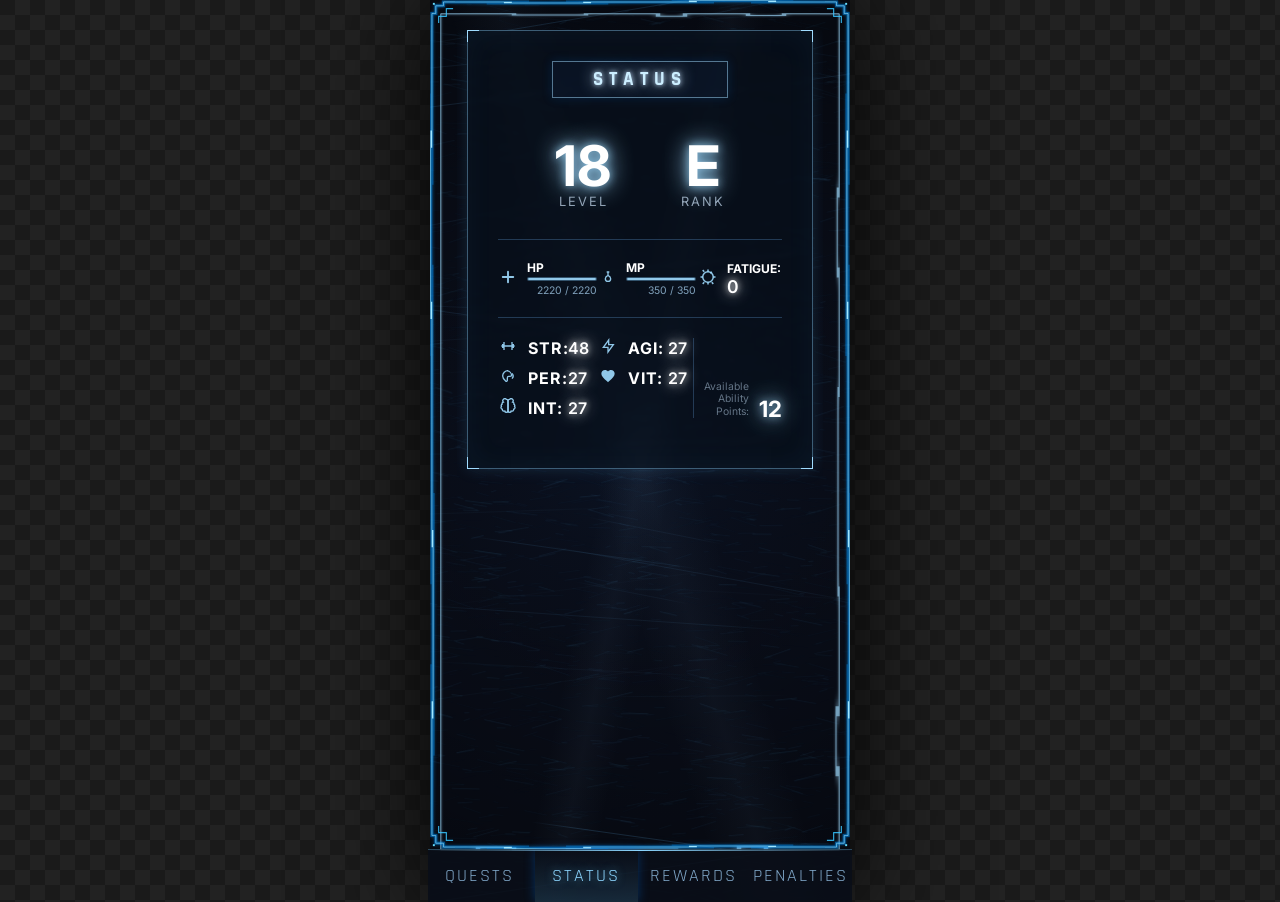
==== app/index.html @ 0a614e7d "Initial commit: Arise project" ====
<!DOCTYPE html>
<html lang="en">
<head>
    <meta charset="UTF-8">
    <meta name="viewport" content="width=device-width, initial-scale=1.0">
    <title>ARISE System</title>
    <!-- Fonts -->
    <link rel="preconnect" href="https://fonts.googleapis.com">
    <link rel="preconnect" href="https://fonts.gstatic.com" crossorigin>
    <link href="https://fonts.googleapis.com/css2?family=Inter:wght@400;500;600&family=Rajdhani:wght@500;600;700&display=swap" rel="stylesheet">
    <!-- CSS -->
    <link rel="stylesheet" href="style.css">
</head>
<body>
    <!-- Mobile Simulator Wrapper -->
    <div id="mobile-wrapper">
        <!-- Animated Particle Background -->
        <canvas id="bg-canvas"></canvas>

    <!-- Main Frame Wrapper for Thick Border -->
    <div class="main-frame-wrapper">
        <!-- Main App Container -->
        <div class="app-container" id="main-dashboard">
        
        <!-- STATUS TAB CONTENT -->
        <div id="tab-status" class="tab-content active">
            
            <div class="anime-panel">
                <div class="status-title-box">
                    <h1 class="system-title">STATUS</h1>
                </div>

                <!-- STATUS HEADER MATCHING SCREENSHOT 1 -->
                <div class="status-top">
                    
                    <div class="level-info-row">
                        <div class="level-number-block">
                            <span class="level-big">18</span>
                            <span class="level-label">LEVEL</span>
                        </div>
                        <div class="level-number-block">
                            <span class="level-big">E</span>
                            <span class="level-label">RANK</span>
                        </div>
                    </div>
                </div>

                <!-- VITALS BOX (HP, MP, Fatigue) -->
                <div class="vitals-box">
                    <div class="vital-item hp-item">
                        <div class="vital-icon">
                            <svg width="18" height="18" viewBox="0 0 24 24" fill="none" stroke="currentColor" stroke-width="2.5" stroke-linecap="round"><path d="M12 5v14m-7-7h14"/></svg>
                        </div>
                        <div class="vital-bar-container">
                            <span class="vital-label">HP</span>
                            <div class="vital-bar"><div class="vital-fill hp-fill" style="width: 100%;"></div></div>
                            <span class="vital-text">2220 / 2220</span>
                        </div>
                    </div>
                    <div class="vital-item mp-item">
                        <div class="vital-icon">
                            <svg width="16" height="16" viewBox="0 0 24 24" fill="none" stroke="currentColor" stroke-width="2"><path d="M10 3h4m-2 0v5m-4 5a4 4 0 108 0c0-2.2-2-4-4-5-2 1-4 2.8-4 5z"/></svg>
                        </div>
                        <div class="vital-bar-container">
                            <span class="vital-label">MP</span>
                            <div class="vital-bar"><div class="vital-fill mp-fill" style="width: 100%;"></div></div>
                            <span class="vital-text">350 / 350</span>
                        </div>
                    </div>
                    <div class="vital-item fatigue-item">
                        <div class="vital-icon">
                            <svg width="18" height="18" viewBox="0 0 24 24" fill="none" stroke="currentColor" stroke-width="2"><circle cx="12" cy="12" r="7"/><path d="M12 2v3m0 14v3m10-10h-3M5 12H2m15.07-7.07l-2.12 2.12M7.05 19.07l-2.12 2.12m14.14 0l-2.12-2.12M7.05 4.93L4.93 2.81"/></svg>
                        </div>
                        <div class="fatigue-text">
                            <span class="vital-label">FATIGUE:</span> <span class="val-bright">0</span>
                        </div>
                    </div>
                </div>

                <!-- STATS GRID -->
                <div class="stats-box">
                    <div class="stats-grid">
                        <!-- Left Column -->
                        <div class="stat-row">
                            <span class="stat-icon"><svg width="16" height="16" viewBox="0 0 24 24" fill="none" stroke="currentColor" stroke-width="2"><path d="M6 18V6m12 12V6M2 12h20M4 15V9m16 6V9"/></svg></span>
                            <span class="stat-name">STR:</span><span class="stat-val">48</span>
                        </div>
                        <div class="stat-row">
                            <span class="stat-icon"><svg width="16" height="16" viewBox="0 0 24 24" fill="none" stroke="currentColor" stroke-width="2"><path d="M13 10V3L5 14h7v7l8-11h-7z"/></svg></span>
                            <span class="stat-name">AGI:</span><span class="stat-val">27</span>
                        </div>
                        <div class="stat-row">
                            <span class="stat-icon"><svg width="16" height="16" viewBox="0 0 24 24" fill="none" stroke="currentColor" stroke-width="2"><path d="M12 4a8 8 0 00-8 8c0 3 2 5.5 4.5 7.5a1.5 1.5 0 002.5-1.5v-3c0-1.5 1-2.5 2-2.5h2a2.5 2.5 0 002.5-2.5V12a8 8 0 00-7.5-8z"/><path d="M18 8a6 6 0 010 8"/></svg></span>
                            <span class="stat-name">PER:</span><span class="stat-val">27</span>
                        </div>
                        <!-- Right Column -->
                        <div class="stat-row">
                            <span class="stat-icon"><svg width="16" height="16" viewBox="0 0 24 24" fill="currentColor"><path d="M12 21.35l-1.45-1.32C5.4 15.36 2 12.28 2 8.5 2 5.42 4.42 3 7.5 3c1.74 0 3.41.81 4.5 2.09C13.09 3.81 14.76 3 16.5 3 19.58 3 22 5.42 22 8.5c0 3.78-3.4 6.86-8.55 11.54L12 21.35z"/></svg></span>
                            <span class="stat-name">VIT:</span><span class="stat-val">27</span>
                        </div>
                        <div class="stat-row">
                            <span class="stat-icon"><svg width="16" height="16" viewBox="0 0 24 24" fill="none" stroke="currentColor" stroke-width="2"><path d="M9.5 2A2.5 2.5 0 0112 4.5v15a2.5 2.5 0 01-4.9 0 2.5 2.5 0 01-3.6-2.6 2.5 2.5 0 01-1.3-4.2 2.5 2.5 0 011-3.5A2.5 2.5 0 015 6 2.5 2.5 0 019.5 2z"/><path d="M14.5 2A2.5 2.5 0 0012 4.5v15a2.5 2.5 0 004.9 0 2.5 2.5 0 003.6-2.6 2.5 2.5 0 001.3-4.2 2.5 2.5 0 00-1-3.5A2.5 2.5 0 0019 6a2.5 2.5 0 00-4.5-4z"/></svg></span>
                            <span class="stat-name">INT:</span><span class="stat-val">27</span>
                        </div>
                    </div>
                    <div class="ap-row">
                        <span class="ap-label">Available<br>Ability<br>Points:</span>
                        <span class="ap-val">12</span>
                    </div>
                </div>
            </div>
        </div>
        <!-- END STATUS TAB -->

        <!-- QUESTS TAB CONTENT -->
        <div id="tab-quests" class="tab-content">
            <section class="anime-panel tasks-panel">
                <h2 class="panel-title">DAILY QUESTS</h2>
                <div class="task-list" id="task-list">
                    <!-- Tasks injected via JS -->
                </div>
            </section>

            <section class="anime-panel deadline-panel" style="margin-top: 20px;">
                <h2 class="panel-title">DAY END DEADLINE</h2>
                <div class="countdown" id="countdown-timer">00:00:00</div>
            </section>
        </div>
        <!-- END QUESTS TAB -->

        <!-- REWARDS TAB CONTENT -->
        <div id="tab-rewards" class="tab-content">
            <section class="anime-panel">
                <h2 class="panel-title">REWARDS</h2>
                <div style="text-align: center; color: rgba(160, 200, 230, 0.5); padding: 20px;">
                    NO REWARDS AVAILABLE YET
                </div>
            </section>
        </div>
        <!-- END REWARDS TAB -->

        <!-- PENALTIES TAB CONTENT -->
        <div id="tab-penalties" class="tab-content">
            <section class="anime-panel">
                <h2 class="panel-title">ACTIVE PENALTIES</h2>
                <div style="text-align: center; color: rgba(160, 200, 230, 0.5); padding: 20px;">
                    NO ACTIVE PENALTIES
                </div>
            </section>
        </div>
        <!-- END PENALTIES TAB -->
        </div>
    </div>

    <!-- Bottom Tabs (Footer, full width inside mobile wrapper) -->
    <nav class="bottom-nav">
        <button class="nav-btn" data-tab="tab-quests">QUESTS</button>
        <button class="nav-btn active" data-tab="tab-status">STATUS</button>
        <button class="nav-btn" data-tab="tab-rewards">REWARDS</button>
        <button class="nav-btn" data-tab="tab-penalties">PENALTIES</button>
    </nav>

    <!-- Penalty Full-Screen Overlay -->
    <div class="penalty-overlay" id="penalty-overlay">
        <div class="penalty-content">
            <h1 class="penalty-header">PENALTY EVENT</h1>
            <h2 class="penalty-sub">SYSTEM ENFORCEMENT</h2>
            <div class="penalty-task-box">
                <p id="penalty-task-desc">100 PUSH-UPS + 20 SQUATS</p>
            </div>
            <p class="penalty-timer">ESCALATION IN: <span id="penalty-countdown">15:00</span></p>
            <button class="btn-accept" id="btn-accept-penalty">ACCEPT PENALTY</button>
            
            <!-- Completion phase (hidden initially) -->
            <div class="penalty-completion" id="penalty-completion-section" style="display: none;">
                <button class="btn-complete" id="btn-complete-penalty">CONFIRM COMPLETION</button>
            </div>
        </div>
    </div>

    <!-- Reset Overlay -->
    <div class="reset-overlay" id="reset-overlay">
        <h1 class="reset-text">PENALTY COMPLETE.<br>SYSTEM RESET.</h1>
    </div>
    </div> <!-- End Mobile Wrapper -->

    <script src="app.js"></script>
</body>
</html>
---- app/style.css ----
:root {
    --bg-color: #010409;
    --panel-bg: rgba(6, 12, 22, 0.85);
    --primary: #8cd6ff;
    --primary-glow: rgba(100, 200, 255, 0.6);
    --primary-dim: rgba(100, 200, 255, 0.15);
    --border-color: rgba(120, 210, 255, 0.3);
    --danger: #ff3333;
    --danger-glow: rgba(255, 50, 50, 0.6);
    --text-main: #e0f2fe;
    --text-muted: #7fa6c7;
    --success: #10b981;
    
    --font-heading: 'Rajdhani', sans-serif;
    --font-body: 'Inter', sans-serif;
}

* {
    box-sizing: border-box;
    margin: 0;
    padding: 0;
}

body {
    /* High-contrast simulator background to clearly differentiate the mobile bounds */
    background-color: #1a1a1a;
    background-image: 
        repeating-linear-gradient(45deg, #222 25%, transparent 25%, transparent 75%, #222 75%, #222), 
        repeating-linear-gradient(45deg, #222 25%, #1a1a1a 25%, #1a1a1a 75%, #222 75%, #222);
    background-position: 0 0, 15px 15px;
    background-size: 30px 30px;
    
    color: var(--text-main);
    font-family: var(--font-body);
    overflow: hidden;
    min-height: 100vh;
    display: flex;
    justify-content: center;
    align-items: center;
}

/* Mobile Simulator Wrapper */
#mobile-wrapper {
    position: relative;
    width: 100%;
    max-width: 420px; /* Mobile width */
    height: 100vh; /* Fill vertical monitor */
    background: transparent;
    box-shadow: 0 0 100px rgba(0, 0, 0, 0.9);
    display: flex;
    flex-direction: column;
}

/* MAIN FRAME WRAPPER (Holds the thick outer border, stops above footer) */
.main-frame-wrapper {
    flex: 1; /* Takes all height above the footer */
    position: relative;
    display: flex;
    flex-direction: column;
    margin: 15px 12px 0 12px; /* Margin to position it within the mobile screen */
}

/* MASSIVE OUTER GLOWING FRAME AT THE MOST EDGE */
.main-frame-wrapper::before {
    content: "";
    position: absolute;
    z-index: 10;
    pointer-events: none;
    /* Covers exactly the wrapper */
    top: -15px; bottom: 0px; left: -12px; right: -12px;
    border-style: solid;
    border-width: 25px;
    border-image-source: url("data:image/svg+xml;charset=UTF-8,%3Csvg xmlns='http://www.w3.org/2000/svg' width='400' height='400'%3E%3Cdefs%3E%3Cfilter id='g-thick' x='-20%25' y='-20%25' width='140%25' height='140%25'%3E%3CfeGaussianBlur stdDeviation='8' result='b'/%3E%3CfeMerge%3E%3CfeMergeNode in='b'/%3E%3CfeMergeNode in='SourceGraphic'/%3E%3C/feMerge%3E%3C/filter%3E%3C/defs%3E%3Cpath d='M 10 120 L 10 70 L 30 70 L 30 30 L 70 30 L 70 10 L 150 10 L 150 16 L 180 16 L 180 10 L 220 10 L 220 4 L 250 4 L 250 10 L 330 10 L 330 30 L 370 30 L 370 70 L 390 70 L 390 150 L 384 150 L 384 180 L 390 180 L 390 220 L 396 220 L 396 250 L 390 250 L 390 330 L 370 330 L 370 370 L 330 370 L 330 390 L 250 390 L 250 384 L 220 384 L 220 390 L 180 390 L 180 396 L 150 396 L 150 390 L 70 390 L 70 370 L 30 370 L 30 330 L 10 330 L 10 250 L 16 250 L 16 220 L 10 220 L 10 180 L 4 180 L 4 150 L 10 150 Z' fill='none' stroke='rgba(0, 150, 255, 0.4)' stroke-width='16' filter='url(%23g-thick)'/%3E%3Cpath d='M 10 120 L 10 70 L 30 70 L 30 30 L 70 30 L 70 10 L 150 10 L 150 16 L 180 16 L 180 10 L 220 10 L 220 4 L 250 4 L 250 10 L 330 10 L 330 30 L 370 30 L 370 70 L 390 70 L 390 150 L 384 150 L 384 180 L 390 180 L 390 220 L 396 220 L 396 250 L 390 250 L 390 330 L 370 330 L 370 370 L 330 370 L 330 390 L 250 390 L 250 384 L 220 384 L 220 390 L 180 390 L 180 396 L 150 396 L 150 390 L 70 390 L 70 370 L 30 370 L 30 330 L 10 330 L 10 250 L 16 250 L 16 220 L 10 220 L 10 180 L 4 180 L 4 150 L 10 150 Z' fill='none' stroke='rgba(160, 230, 255, 1)' stroke-width='3'/%3E%3Cpath d='M 45 120 L 45 85 L 85 85 L 85 45 L 120 45' fill='none' stroke='rgba(0, 180, 255, 0.8)' stroke-width='6'/%3E%3Cpath d='M 45 120 L 45 85 L 85 85 L 85 45 L 120 45' fill='none' stroke='rgba(200, 240, 255, 1)' stroke-width='1.5'/%3E%3Cpath d='M 355 120 L 355 85 L 315 85 L 315 45 L 280 45' fill='none' stroke='rgba(0, 180, 255, 0.8)' stroke-width='6'/%3E%3Cpath d='M 355 120 L 355 85 L 315 85 L 315 45 L 280 45' fill='none' stroke='rgba(200, 240, 255, 1)' stroke-width='1.5'/%3E%3Cpath d='M 355 280 L 355 315 L 315 315 L 315 355 L 280 355' fill='none' stroke='rgba(0, 180, 255, 0.8)' stroke-width='6'/%3E%3Cpath d='M 355 280 L 355 315 L 315 315 L 315 355 L 280 355' fill='none' stroke='rgba(200, 240, 255, 1)' stroke-width='1.5'/%3E%3Cpath d='M 45 280 L 45 315 L 85 315 L 85 355 L 120 355' fill='none' stroke='rgba(0, 180, 255, 0.8)' stroke-width='6'/%3E%3Cpath d='M 45 280 L 45 315 L 85 315 L 85 355 L 120 355' fill='none' stroke='rgba(200, 240, 255, 1)' stroke-width='1.5'/%3E%3Crect x='15' y='15' width='10' height='10' fill='rgba(100, 220, 255, 1)'/%3E%3Crect x='375' y='15' width='10' height='10' fill='rgba(100, 220, 255, 1)'/%3E%3Crect x='375' y='375' width='10' height='10' fill='rgba(100, 220, 255, 1)'/%3E%3Crect x='15' y='375' width='10' height='10' fill='rgba(100, 220, 255, 1)'/%3E%3C/svg%3E");
    border-image-slice: 130;
    border-image-width: 25px;
    border-image-repeat: stretch;
}

/* Background Canvas — procedural scratched-metal texture */
#bg-canvas {
    position: absolute; /* Bound to the mobile wrapper */
    top: 0;
    left: 0;
    width: 100%;
    height: 100%;
    z-index: -1;
    pointer-events: none;
}

/* =========================================
   SYSTEM UI STYLES
   ========================================= */

/* App Container - THIN INNER FRAME */
.app-container {
    flex: 1; /* Takes remaining height above footer */
    width: 100%; /* Take full width of the main-frame-wrapper */
    margin: 0; /* Remove margin, handled by wrapper now */
    padding: 0 10px; /* Internal padding */
    display: flex;
    flex-direction: column;
    gap: 10px;
    z-index: 1;
    position: relative;
    background: transparent;
    overflow-y: auto;
    overflow-x: hidden;

    /* SS2 Custom Sci-Fi Border with full-length edge irregularities */
    border-style: solid;
    border-width: 15px;
    border-image-source: url("data:image/svg+xml;charset=UTF-8,%3Csvg xmlns='http://www.w3.org/2000/svg' width='300' height='300'%3E%3Cdefs%3E%3Cfilter id='g' x='-20%25' y='-20%25' width='140%25' height='140%25'%3E%3CfeGaussianBlur stdDeviation='2' result='b'/%3E%3CfeMerge%3E%3CfeMergeNode in='b'/%3E%3CfeMergeNode in='SourceGraphic'/%3E%3C/feMerge%3E%3C/filter%3E%3C/defs%3E%3Cpath d='M 2 50 L 2 2 L 50 2 L 80 2 L 80 5 L 120 5 L 120 2 L 160 2 L 160 8 L 175 8 L 175 2 L 210 2 L 210 6 L 230 6 L 230 2 L 250 2 L 298 2 L 298 50 L 298 90 L 293 90 L 293 110 L 298 110 L 298 140 L 295 140 L 295 190 L 298 190 L 298 220 L 290 220 L 290 235 L 298 235 L 298 250 L 298 298 L 250 298 L 220 298 L 220 290 L 205 290 L 205 298 L 170 298 L 170 295 L 110 295 L 110 298 L 80 298 L 80 292 L 60 292 L 60 298 L 50 298 L 2 298 L 2 50 Z' fill='none' stroke='rgba(160, 220, 255, 0.6)' stroke-width='2.5' filter='url(%23g)'/%3E%3C/svg%3E");
    border-image-slice: 50;
    border-image-width: 20px;
    border-image-repeat: stretch;
    border-image-outset: 2px;
}

@media (max-width: 768px) {
    .main-frame-wrapper::before {
        top: -30px; bottom: -30px; left: -30px; right: -30px;
        border-width: 25px;
        border-image-width: 35px;
    }
}


/* -------------------------------------
   NEW STATUS LAYOUT
-------------------------------------- */

/* Outer Box for the Status tab */
.status-inner-box {
    border: 1px solid rgba(100, 160, 220, 0.3);
    padding: 15px 10px 25px 10px; /* Reduced horizontal padding to prevent text overflow */
    background: rgba(10, 15, 25, 0.4);
    display: flex;
    flex-direction: column;
}

/* Common Inner Box styling for the 3 main sections */
.status-top, .vitals-box, .stats-box {
    padding: 20px 0;
    position: relative;
}

.status-top {
    border-bottom: 1px solid rgba(100, 160, 220, 0.3);
    padding-bottom: 30px;
}

.vitals-box {
    border-bottom: 1px solid rgba(100, 160, 220, 0.3);
}

/* STATUS Title Box */
.status-title-box {
    border: 1px solid rgba(160, 220, 255, 0.5);
    margin: 0 auto 20px auto;
    padding: 5px 40px;
    width: max-content;
    background: rgba(20, 40, 80, 0.2);
    box-shadow: 0 0 10px rgba(0, 100, 200, 0.2);
}
.system-title {
    font-size: 1.2rem;
    letter-spacing: 6px;
    color: #cceeff;
    text-shadow: 0 0 15px rgba(200, 230, 255, 0.9), 0 0 5px rgba(200, 230, 255, 1);
}

/* Level & Job Row */
.level-info-row {
    display: flex;
    justify-content: center;
    align-items: center;
    gap: 70px;
}

.level-number-block {
    display: flex;
    flex-direction: column;
    align-items: center;
}
.level-big {
    font-size: 3.5rem;
    font-weight: 700;
    line-height: 1;
    color: #ffffff;
    text-shadow: 0 0 25px rgba(160, 220, 255, 1), 0 0 10px rgba(160, 220, 255, 0.8);
}
.level-label {
    font-size: 0.8rem;
    letter-spacing: 2px;
    color: rgba(180, 200, 220, 0.8);
}

.label-dim {
    color: rgba(140, 160, 180, 0.7);
    font-size: 0.9rem;
    letter-spacing: 2px;
}
.val-bright {
    color: #ffffff;
    text-shadow: 0 0 15px rgba(255, 255, 255, 0.9), 0 0 6px rgba(255, 255, 255, 0.8);
    font-weight: 600;
}

/* VITALS BOX */
.vitals-box {
    display: flex;
    justify-content: space-around;
    align-items: center;
}
.vital-item {
    display: flex;
    align-items: center;
    gap: 10px;
}
.vital-icon {
    font-size: 1.2rem;
    color: rgba(160, 220, 255, 0.9);
}
.vital-bar-container {
    display: flex;
    flex-direction: column;
    align-items: flex-end;
}
.vital-label {
    font-size: 0.75rem;
    font-weight: bold;
    color: #fff;
    align-self: flex-start;
    margin-bottom: 2px;
}
.vital-bar {
    width: 70px;
    height: 4px;
    background: rgba(30, 50, 70, 0.5);
    border: 1px solid rgba(100, 160, 200, 0.4);
    margin-bottom: 3px;
    border-radius: 2px;
    overflow: hidden;
}
.vital-fill {
    height: 100%;
}
.hp-fill {
    background: rgba(160, 220, 255, 0.9);
    box-shadow: 0 0 5px rgba(160, 220, 255, 0.8);
}
.mp-fill {
    background: rgba(160, 220, 255, 0.9);
    box-shadow: 0 0 5px rgba(160, 220, 255, 0.8);
}
.vital-text {
    font-size: 0.65rem;
    color: rgba(160, 200, 230, 0.8);
}
.fatigue-text {
    display: flex;
    flex-direction: column;
}
.fatigue-text .vital-label { align-self: flex-start; margin: 0; }
.fatigue-text .val-bright { font-size: 1.1rem; }

/* STATS GRID */
.stats-box {
    display: flex;
    justify-content: space-between;
}
.stats-grid {
    display: grid;
    grid-template-columns: 1fr 1fr;
    gap: 10px 5px; /* Tightly packed horizontal gap to prevent overflow */
    flex-grow: 1;
}
.stat-row {
    display: flex;
    align-items: center;
}
.stat-icon {
    width: 20px;
    color: rgba(160, 220, 255, 0.9);
    margin-right: 10px;
    text-align: center;
}
.stat-name {
    font-weight: bold;
    color: #fff;
    width: 35px; /* Reduced width */
    margin-right: 5px; /* Reduced margin */
    letter-spacing: 1px;
}
.stat-val {
    font-size: 1rem; /* Reduced to fit in narrow screen */
    font-weight: 600;
    color: #fff;
    text-shadow: 0 0 15px rgba(255,255,255,0.9), 0 0 6px rgba(255,255,255,0.6);
}

.ap-row {
    display: flex;
    align-items: flex-end;
    gap: 10px;
    text-align: right;
    border-left: 1px solid rgba(100, 160, 220, 0.3);
    padding-left: 10px; /* Reduced padding */
}
.ap-label {
    font-size: 0.65rem;
    color: rgba(140, 160, 180, 0.7);
    line-height: 1.2;
}
.ap-val {
    font-size: 1.4rem; /* Reduced from 1.8rem */
    font-weight: 700;
    color: #fff;
    text-shadow: 0 0 25px rgba(160, 220, 255, 1), 0 0 10px rgba(160, 220, 255, 0.8);
    line-height: 0.8;
}

/* =========================================
   TABS & NAVIGATION
   ========================================= */
.tab-content {
    display: none;
    animation: fadeIn 0.3s ease-out;
}
.tab-content.active {
    display: block;
}

.bottom-nav {
    display: flex;
    gap: 5px;
    width: calc(100% - 30px); /* Fill the screen width minus the thick 15px borders */
    margin: 15px auto 20px auto; /* Increased top margin to precisely sit below outer frame */
    border-top: none; /* Removed top border since it is a standalone element now */
    z-index: 20; /* Ensure clicks work above canvas */
}

.nav-btn {
    flex: 1;
    background: rgba(10, 15, 25, 0.4);
    border: 1px solid rgba(100, 160, 220, 0.3);
    color: rgba(160, 200, 230, 0.5);
    padding: 10px 0;
    font-family: var(--font-heading);
    font-size: 0.9rem;
    letter-spacing: 1px;
    cursor: pointer;
    transition: all 0.2s;
    text-transform: uppercase;
}

.nav-btn:hover {
    background: rgba(20, 40, 80, 0.6);
    color: #fff;
}

.nav-btn.active {
    background: rgba(20, 40, 80, 0.8);
    border-color: rgba(160, 220, 255, 0.8);
    color: #fff;
    text-shadow: 0 0 8px rgba(160, 220, 255, 0.8);
    box-shadow: 0 0 10px rgba(0, 100, 200, 0.4);
}

@keyframes fadeIn {
    from { opacity: 0; transform: translateY(5px); }
    to { opacity: 1; transform: translateY(0); }
}

/* Inner elements must sit above the background texture */
.app-container > * {
    position: relative;
    z-index: 1;
}

/* Typography */
h1, h2, h3, .level-badge {
    font-family: var(--font-heading);
    letter-spacing: 2px;
    text-transform: uppercase;
}

/* Header */
.system-header {
    display: flex;
    justify-content: space-between;
    align-items: center;
    border-bottom: 1px solid var(--border-color);
    padding-bottom: 10px;
    position: relative;
}

.system-header::after {
    content: '';
    position: absolute;
    bottom: -1px;
    left: 0;
    width: 100%;
    height: 1px;
    background: linear-gradient(90deg, transparent, var(--primary), transparent);
}

.level-badge {
    font-size: 1.2rem;
    color: var(--primary);
    border: 1px solid var(--border-color);
    padding: 4px 10px;
    border-radius: 2px;
    background: var(--primary-dim);
    box-shadow: 0 0 10px var(--primary-dim);
}

.pulse-indicator {
    width: 12px;
    height: 12px;
    background-color: var(--primary);
    border-radius: 50%;
    box-shadow: 0 0 10px var(--primary);
    animation: pulse 2s infinite;
}

/* Anime Panel - Matches SS1 Notification Box exactly */
.anime-panel {
    background: rgba(8, 16, 28, 0.7);
    backdrop-filter: blur(2px);
    border: 1px solid rgba(140, 210, 255, 0.4);
    box-shadow: 
        0 0 15px rgba(100, 190, 255, 0.15),
        inset 0 0 30px rgba(100, 190, 255, 0.05);
    padding: 30px; /* Increased padding */
    position: relative;
    display: flex;
    flex-direction: column;
}

/* SS1 Anime Panel Corner Accents (tiny L-brackets) */
.anime-panel::before {
    content: "";
    position: absolute;
    top: -1px; left: -1px; right: -1px; bottom: -1px;
    pointer-events: none;
    z-index: 2;
    background:
        linear-gradient(to right,  rgba(160, 220, 255, 1) 12px, transparent 12px) 0 0     / 12px 1px no-repeat,
        linear-gradient(to bottom, rgba(160, 220, 255, 1) 12px, transparent 12px) 0 0     / 1px 12px no-repeat,
        linear-gradient(to left,   rgba(160, 220, 255, 1) 12px, transparent 12px) 100% 0  / 12px 1px no-repeat,
        linear-gradient(to bottom, rgba(160, 220, 255, 1) 12px, transparent 12px) 100% 0  / 1px 12px no-repeat,
        linear-gradient(to right,  rgba(160, 220, 255, 1) 12px, transparent 12px) 0 100%  / 12px 1px no-repeat,
        linear-gradient(to top,    rgba(160, 220, 255, 1) 12px, transparent 12px) 0 100%  / 1px 12px no-repeat,
        linear-gradient(to left,   rgba(160, 220, 255, 1) 12px, transparent 12px) 100% 100% / 12px 1px no-repeat,
        linear-gradient(to top,    rgba(160, 220, 255, 1) 12px, transparent 12px) 100% 100% / 1px 12px no-repeat;
}

.panel-title {
    font-size: 1.3rem;
    margin-bottom: 20px;
    color: var(--primary);
    text-shadow: 0 0 8px var(--primary-glow);
    display: flex;
    align-items: center;
    justify-content: center;
    border: 1px solid var(--border-color);
    padding: 8px;
    background: var(--primary-dim);
    letter-spacing: 3px;
}

.panel-title::before {
    content: "!";
    display: inline-flex;
    justify-content: center;
    align-items: center;
    width: 22px;
    height: 22px;
    border: 1px solid var(--primary);
    border-radius: 50%;
    margin-right: 12px;
    font-size: 1rem;
    color: var(--primary);
}

/* Horizontal Line Separator */
.divider {
    height: 1px;
    background: linear-gradient(90deg, transparent, var(--border-color), transparent);
    margin: 15px 0;
}

/* Radar Chart Container */
.radar-container {
    display: flex;
    justify-content: center;
    align-items: center;
    margin: 10px 0;
}

.weakest-stat-warning {
    text-align: center;
    margin-top: 15px;
    font-family: var(--font-body);
    color: var(--danger);
    font-size: 0.9rem;
    text-shadow: 0 0 5px var(--danger-glow);
    letter-spacing: 1px;
}

/* Tasks */
.task-list {
    display: flex;
    flex-direction: column;
    gap: 15px;
}

.task-item {
    display: flex;
    align-items: center;
    justify-content: space-between;
    padding: 10px;
    border-bottom: 1px solid var(--border-color);
    transition: all 0.3s ease;
    cursor: pointer;
    background: linear-gradient(90deg, transparent, rgba(100, 200, 255, 0.05), transparent);
}

.task-item:hover {
    background: linear-gradient(90deg, transparent, rgba(100, 200, 255, 0.15), transparent);
    box-shadow: 0 0 15px var(--primary-dim);
}

.task-item.completed {
    opacity: 0.6;
}

.task-item.completed .task-title {
    color: var(--text-muted);
}

.task-details {
    display: flex;
    flex-direction: column;
    gap: 4px;
}

.task-title {
    font-family: var(--font-body);
    font-size: 1.1rem;
    letter-spacing: 1px;
    color: var(--text-main);
}

.task-meta {
    font-size: 0.75rem;
    color: var(--text-muted);
    letter-spacing: 0.5px;
}

.task-status {
    font-family: var(--font-heading);
    color: var(--primary);
    font-size: 1.1rem;
    text-shadow: 0 0 5px var(--primary-glow);
    min-width: 80px;
    text-align: right;
}

.task-item.completed .task-status {
    color: var(--success);
    text-shadow: 0 0 5px rgba(16, 185, 129, 0.5);
}

/* Countdown */
.countdown {
    font-family: var(--font-heading);
    font-size: 3.5rem;
    text-align: center;
    color: #fff;
    text-shadow: 0 0 15px var(--primary-glow);
    letter-spacing: 6px;
    margin: 20px 0;
}

/* Bottom Nav */
.bottom-nav {
    position: relative;
    width: calc(100% + 4px); /* stretch perfectly across the 2px padding */
    margin-left: -2px;
    margin-right: -2px;
    margin-bottom: -2px; /* flush against the bottom border */
    margin-top: auto; /* acts exactly as the footer of the screen */
    display: flex;
    background: rgba(10, 15, 25, 0.9);
    border-top: 1px solid var(--border-color);
    z-index: 100;
}

.bottom-nav::before {
    content: '';
    position: absolute;
    top: 0; left: 0; width: 100%; height: 1px;
    background: linear-gradient(90deg, transparent, var(--primary), transparent);
}

.nav-btn {
    flex: 1;
    background: none;
    border: none;
    color: var(--text-muted);
    padding: 15px 0;
    font-family: var(--font-heading);
    font-size: 1.1rem;
    letter-spacing: 2px;
    cursor: pointer;
    transition: all 0.3s;
}

.nav-btn:hover, .nav-btn.active {
    color: var(--primary);
    text-shadow: 0 0 8px var(--primary-glow);
    background: linear-gradient(to top, var(--primary-dim), transparent);
}

/* Penalty Overlay */
.penalty-overlay {
    position: absolute;
    top: 0; left: 0; width: 100%; height: 100%;
    background: rgba(15, 0, 0, 0.95);
    z-index: 1000;
    display: flex;
    justify-content: center;
    align-items: center;
    flex-direction: column;
    visibility: hidden;
    opacity: 0;
    transition: opacity 0.3s ease;
    box-shadow: inset 0 0 100px var(--danger);
}

.penalty-overlay.active {
    visibility: visible;
    opacity: 1;
}

.penalty-content {
    text-align: center;
    padding: 30px;
    border: 1px solid rgba(255, 50, 50, 0.5);
    background: rgba(20, 0, 0, 0.8);
    box-shadow: inset 0 0 40px rgba(255, 0, 0, 0.2), 0 0 30px var(--danger-glow);
    max-width: 90%;
    width: 450px;
    position: relative;
}

/* Red Panel Corners */
.penalty-content::after {
    content: "";
    position: absolute;
    top: -1px; left: -1px; right: -1px; bottom: -1px;
    pointer-events: none;
    background:
        linear-gradient(to right, var(--danger) 2px, transparent 2px) 0 0,
        linear-gradient(to bottom, var(--danger) 2px, transparent 2px) 0 0,
        linear-gradient(to left, var(--danger) 2px, transparent 2px) 100% 0,
        linear-gradient(to bottom, var(--danger) 2px, transparent 2px) 100% 0,
        linear-gradient(to right, var(--danger) 2px, transparent 2px) 0 100%,
        linear-gradient(to top, var(--danger) 2px, transparent 2px) 0 100%,
        linear-gradient(to left, var(--danger) 2px, transparent 2px) 100% 100%,
        linear-gradient(to top, var(--danger) 2px, transparent 2px) 100% 100%;
    background-repeat: no-repeat;
    background-size: 8px 8px;
}

.penalty-header {
    color: var(--danger);
    font-size: 2.2rem;
    text-shadow: 0 0 15px var(--danger);
    margin-bottom: 5px;
    letter-spacing: 4px;
}

.penalty-sub {
    color: #ffcccc;
    font-size: 1rem;
    margin-bottom: 30px;
    letter-spacing: 2px;
}

.penalty-task-box {
    border: 1px solid rgba(255, 50, 50, 0.3);
    padding: 20px;
    margin-bottom: 20px;
    font-family: var(--font-body);
    font-size: 1.2rem;
    color: #fff;
    background: rgba(255, 0, 0, 0.1);
    letter-spacing: 1px;
}

.penalty-timer {
    color: var(--danger);
    font-family: var(--font-heading);
    font-size: 1.2rem;
    margin-bottom: 25px;
    letter-spacing: 2px;
}

.btn-accept, .btn-complete {
    background: transparent;
    color: var(--danger);
    border: 1px solid var(--danger);
    padding: 12px 30px;
    font-family: var(--font-heading);
    font-size: 1.2rem;
    letter-spacing: 2px;
    cursor: pointer;
    box-shadow: inset 0 0 10px rgba(255, 0, 0, 0.2);
    transition: all 0.2s;
    width: 100%;
}

.btn-accept:hover, .btn-complete:hover {
    background: var(--danger);
    color: #000;
    box-shadow: 0 0 20px var(--danger);
}

.btn-complete {
    border-color: var(--primary);
    color: var(--primary);
    box-shadow: inset 0 0 10px rgba(0, 200, 255, 0.2);
}

.btn-complete:hover {
    background: var(--primary);
    color: #000;
    box-shadow: 0 0 20px var(--primary);
}

/* Reset Overlay */
.reset-overlay {
    position: absolute;
    top: 0; left: 0; width: 100%; height: 100%;
    background: #000;
    z-index: 2000;
    display: flex;
    justify-content: center;
    align-items: center;
    visibility: hidden;
    opacity: 0;
    transition: opacity 0.5s ease;
}

.reset-overlay.active {
    visibility: visible;
    opacity: 1;
}

.reset-text {
    color: var(--primary);
    font-size: 2.5rem;
    text-align: center;
    font-family: var(--font-heading);
    letter-spacing: 4px;
    text-shadow: 0 0 20px var(--primary);
}

/* Animations */
@keyframes pulse {
    0% { box-shadow: 0 0 5px var(--primary); opacity: 1; }
    50% { box-shadow: 0 0 15px var(--primary); opacity: 0.6; }
    100% { box-shadow: 0 0 5px var(--primary); opacity: 1; }
}

@media (max-width: 400px) {
    .radar-container canvas {
        width: 100%;
        height: auto;
    }
}
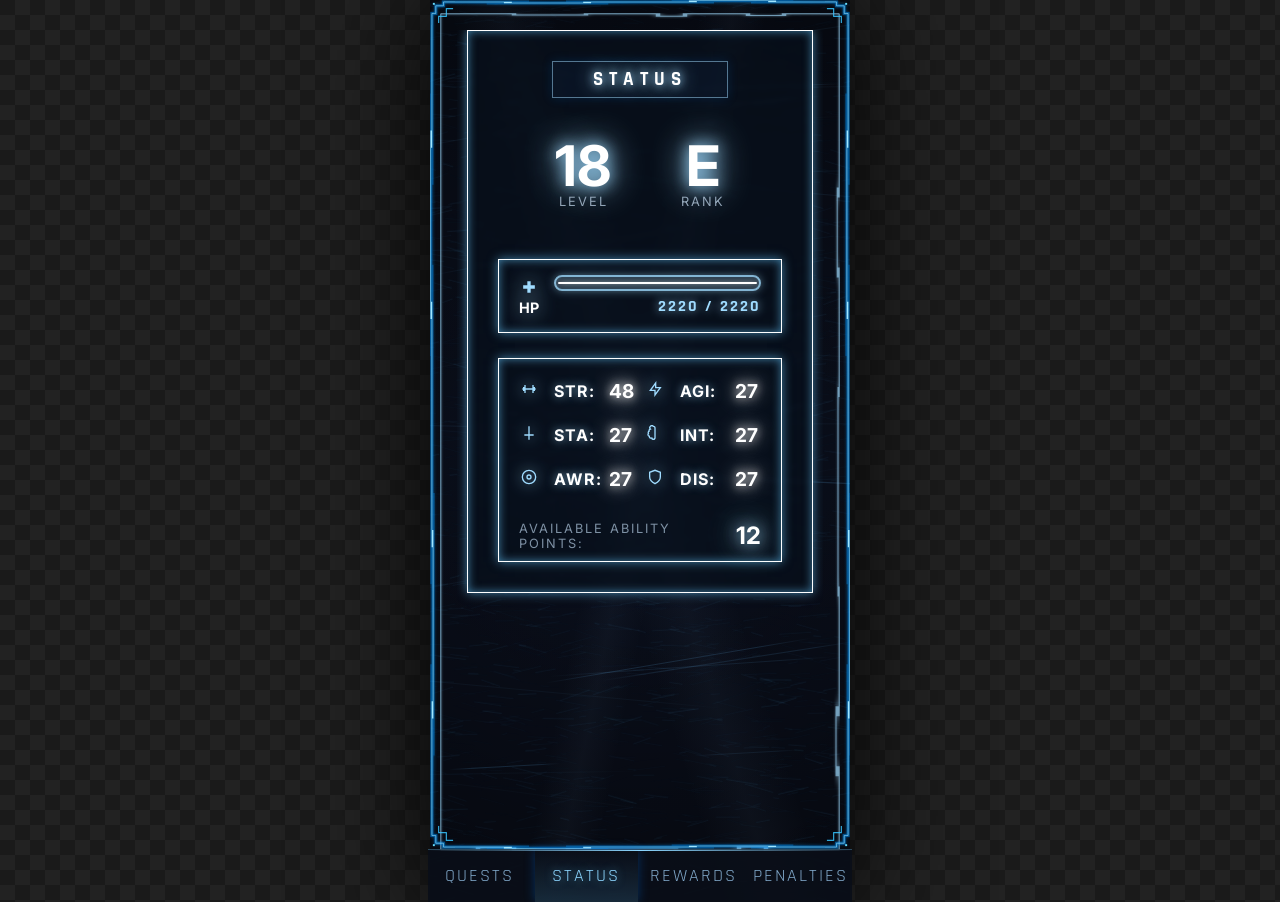
==== commit a79ae9a9: "UI Overhaul: Implement PRD stat structure, separated glowing boxes, and unified layout styling" ====
--- a/app/index.html
+++ b/app/index.html
@@ -48,39 +48,23 @@
                 <!-- VITALS BOX (HP, MP, Fatigue) -->
                 <div class="vitals-box">
                     <div class="vital-item hp-item">
-                        <div class="vital-icon">
-                            <svg width="18" height="18" viewBox="0 0 24 24" fill="none" stroke="currentColor" stroke-width="2.5" stroke-linecap="round"><path d="M12 5v14m-7-7h14"/></svg>
-                        </div>
-                        <div class="vital-bar-container">
+                        <div class="hp-icon-col">
+                            <svg width="20" height="20" viewBox="0 0 24 24" fill="currentColor"><path d="M19 10h-5V5h-4v5H5v4h5v5h4v-5h5v-4z"/></svg>
                             <span class="vital-label">HP</span>
-                            <div class="vital-bar"><div class="vital-fill hp-fill" style="width: 100%;"></div></div>
+                        </div>
+                        <div class="vital-bar-container hp-full">
+                            <div class="hp-capsule-bar">
+                                <div class="hp-capsule-fill" style="width: 100%;"></div>
+                            </div>
                             <span class="vital-text">2220 / 2220</span>
                         </div>
                     </div>
-                    <div class="vital-item mp-item">
-                        <div class="vital-icon">
-                            <svg width="16" height="16" viewBox="0 0 24 24" fill="none" stroke="currentColor" stroke-width="2"><path d="M10 3h4m-2 0v5m-4 5a4 4 0 108 0c0-2.2-2-4-4-5-2 1-4 2.8-4 5z"/></svg>
-                        </div>
-                        <div class="vital-bar-container">
-                            <span class="vital-label">MP</span>
-                            <div class="vital-bar"><div class="vital-fill mp-fill" style="width: 100%;"></div></div>
-                            <span class="vital-text">350 / 350</span>
-                        </div>
-                    </div>
-                    <div class="vital-item fatigue-item">
-                        <div class="vital-icon">
-                            <svg width="18" height="18" viewBox="0 0 24 24" fill="none" stroke="currentColor" stroke-width="2"><circle cx="12" cy="12" r="7"/><path d="M12 2v3m0 14v3m10-10h-3M5 12H2m15.07-7.07l-2.12 2.12M7.05 19.07l-2.12 2.12m14.14 0l-2.12-2.12M7.05 4.93L4.93 2.81"/></svg>
-                        </div>
-                        <div class="fatigue-text">
-                            <span class="vital-label">FATIGUE:</span> <span class="val-bright">0</span>
-                        </div>
-                    </div>
-                </div>
+                </div>
+
 
                 <!-- STATS GRID -->
                 <div class="stats-box">
                     <div class="stats-grid">
-                        <!-- Left Column -->
                         <div class="stat-row">
                             <span class="stat-icon"><svg width="16" height="16" viewBox="0 0 24 24" fill="none" stroke="currentColor" stroke-width="2"><path d="M6 18V6m12 12V6M2 12h20M4 15V9m16 6V9"/></svg></span>
                             <span class="stat-name">STR:</span><span class="stat-val">48</span>
@@ -90,22 +74,27 @@
                             <span class="stat-name">AGI:</span><span class="stat-val">27</span>
                         </div>
                         <div class="stat-row">
-                            <span class="stat-icon"><svg width="16" height="16" viewBox="0 0 24 24" fill="none" stroke="currentColor" stroke-width="2"><path d="M12 4a8 8 0 00-8 8c0 3 2 5.5 4.5 7.5a1.5 1.5 0 002.5-1.5v-3c0-1.5 1-2.5 2-2.5h2a2.5 2.5 0 002.5-2.5V12a8 8 0 00-7.5-8z"/><path d="M18 8a6 6 0 010 8"/></svg></span>
-                            <span class="stat-name">PER:</span><span class="stat-val">27</span>
-                        </div>
-                        <!-- Right Column -->
-                        <div class="stat-row">
-                            <span class="stat-icon"><svg width="16" height="16" viewBox="0 0 24 24" fill="currentColor"><path d="M12 21.35l-1.45-1.32C5.4 15.36 2 12.28 2 8.5 2 5.42 4.42 3 7.5 3c1.74 0 3.41.81 4.5 2.09C13.09 3.81 14.76 3 16.5 3 19.58 3 22 5.42 22 8.5c0 3.78-3.4 6.86-8.55 11.54L12 21.35z"/></svg></span>
-                            <span class="stat-name">VIT:</span><span class="stat-val">27</span>
-                        </div>
-                        <div class="stat-row">
-                            <span class="stat-icon"><svg width="16" height="16" viewBox="0 0 24 24" fill="none" stroke="currentColor" stroke-width="2"><path d="M9.5 2A2.5 2.5 0 0112 4.5v15a2.5 2.5 0 01-4.9 0 2.5 2.5 0 01-3.6-2.6 2.5 2.5 0 01-1.3-4.2 2.5 2.5 0 011-3.5A2.5 2.5 0 015 6 2.5 2.5 0 019.5 2z"/><path d="M14.5 2A2.5 2.5 0 0012 4.5v15a2.5 2.5 0 004.9 0 2.5 2.5 0 003.6-2.6 2.5 2.5 0 001.3-4.2 2.5 2.5 0 00-1-3.5A2.5 2.5 0 0019 6a2.5 2.5 0 00-4.5-4z"/></svg></span>
+                            <span class="stat-icon"><svg width="16" height="16" viewBox="0 0 24 24" fill="none" stroke="currentColor" stroke-width="2"><path d="M12 2v20m-7-7h14"/></svg></span>
+                            <span class="stat-name">STA:</span><span class="stat-val">27</span>
+                        </div>
+                        <div class="stat-row">
+                            <span class="stat-icon"><svg width="16" height="16" viewBox="0 0 24 24" fill="none" stroke="currentColor" stroke-width="2"><path d="M9.5 2A2.5 2.5 0 0112 4.5v15a2.5 2.5 0 01-4.9 0 2.5 2.5 0 01-3.6-2.6 2.5 2.5 0 01-1.3-4.2 2.5 2.5 0 011-3.5A2.5 2.5 0 015 6 2.5 2.5 0 019.5 2z"/></svg></span>
                             <span class="stat-name">INT:</span><span class="stat-val">27</span>
                         </div>
-                    </div>
-                    <div class="ap-row">
-                        <span class="ap-label">Available<br>Ability<br>Points:</span>
-                        <span class="ap-val">12</span>
+                        <div class="stat-row">
+                            <span class="stat-icon"><svg width="16" height="16" viewBox="0 0 24 24" fill="none" stroke="currentColor" stroke-width="2"><circle cx="12" cy="12" r="10"/><circle cx="12" cy="12" r="3"/></svg></span>
+                            <span class="stat-name">AWR:</span><span class="stat-val">27</span>
+                        </div>
+                        <div class="stat-row">
+                            <span class="stat-icon"><svg width="16" height="16" viewBox="0 0 24 24" fill="none" stroke="currentColor" stroke-width="2"><path d="M12 22s8-4 8-10V5l-8-3-8 3v7c0 6 8 10 8 10z"/></svg></span>
+                            <span class="stat-name">DIS:</span><span class="stat-val">27</span>
+                        </div>
+                    </div>
+                    <div class="ap-row-container">
+                        <div class="ap-row">
+                            <span class="ap-label">Available Ability Points:</span>
+                            <span class="ap-val">12</span>
+                        </div>
                     </div>
                 </div>
             </div>
@@ -114,16 +103,32 @@
 
         <!-- QUESTS TAB CONTENT -->
         <div id="tab-quests" class="tab-content">
-            <section class="anime-panel tasks-panel">
-                <h2 class="panel-title">DAILY QUESTS</h2>
-                <div class="task-list" id="task-list">
+            <section class="quest-info-panel">
+                <!-- Top Section -->
+                <div class="quest-header-row">
+                    <div class="quest-icon-box">
+                        <div class="quest-icon">!</div>
+                    </div>
+                    <div class="quest-title-box">
+                        <span>QUEST INFO</span>
+                    </div>
+                </div>
+                <div class="quest-subtitle">
+                    [Daily Quest: <span class="quest-highlight">Strength Training has arrived.</span>]
+                </div>
+
+                <div class="quest-divider"></div>
+
+                <h3 class="quest-goals-title">GOALS</h3>
+                <div class="task-list-new" id="task-list">
                     <!-- Tasks injected via JS -->
                 </div>
-            </section>
-
-            <section class="anime-panel deadline-panel" style="margin-top: 20px;">
-                <h2 class="panel-title">DAY END DEADLINE</h2>
-                <div class="countdown" id="countdown-timer">00:00:00</div>
+
+                <div class="quest-divider"></div>
+
+                <div class="quest-warning">
+                    WARNING: Failure to complete the daily quest will result in an appropriate penalty.
+                </div>
             </section>
         </div>
         <!-- END QUESTS TAB -->
@@ -131,7 +136,14 @@
         <!-- REWARDS TAB CONTENT -->
         <div id="tab-rewards" class="tab-content">
             <section class="anime-panel">
-                <h2 class="panel-title">REWARDS</h2>
+                <div class="quest-header-row">
+                    <div class="quest-icon-box">
+                        <div class="quest-icon">!</div>
+                    </div>
+                    <div class="quest-title-box">
+                        <span>REWARDS</span>
+                    </div>
+                </div>
                 <div style="text-align: center; color: rgba(160, 200, 230, 0.5); padding: 20px;">
                     NO REWARDS AVAILABLE YET
                 </div>
@@ -142,7 +154,14 @@
         <!-- PENALTIES TAB CONTENT -->
         <div id="tab-penalties" class="tab-content">
             <section class="anime-panel">
-                <h2 class="panel-title">ACTIVE PENALTIES</h2>
+                <div class="quest-header-row">
+                    <div class="quest-icon-box">
+                        <div class="quest-icon">!</div>
+                    </div>
+                    <div class="quest-title-box">
+                        <span>ACTIVE PENALTIES</span>
+                    </div>
+                </div>
                 <div style="text-align: center; color: rgba(160, 200, 230, 0.5); padding: 20px;">
                     NO ACTIVE PENALTIES
                 </div>
--- a/app/style.css
+++ b/app/style.css
@@ -66,7 +66,6 @@
     position: absolute;
     z-index: 10;
     pointer-events: none;
-    /* Covers exactly the wrapper */
     top: -15px; bottom: 0px; left: -12px; right: -12px;
     border-style: solid;
     border-width: 25px;
@@ -145,12 +144,7 @@
 }
 
 .status-top {
-    border-bottom: 1px solid rgba(100, 160, 220, 0.3);
     padding-bottom: 30px;
-}
-
-.vitals-box {
-    border-bottom: 1px solid rgba(100, 160, 220, 0.3);
 }
 
 /* STATUS Title Box */
@@ -165,8 +159,8 @@
 .system-title {
     font-size: 1.2rem;
     letter-spacing: 6px;
-    color: #cceeff;
-    text-shadow: 0 0 15px rgba(200, 230, 255, 0.9), 0 0 5px rgba(200, 230, 255, 1);
+    color: #fff;
+    text-shadow: 0 0 20px rgba(160, 220, 255, 1), 0 0 10px rgba(160, 220, 255, 1);
 }
 
 /* Level & Job Row */
@@ -187,7 +181,7 @@
     font-weight: 700;
     line-height: 1;
     color: #ffffff;
-    text-shadow: 0 0 25px rgba(160, 220, 255, 1), 0 0 10px rgba(160, 220, 255, 0.8);
+    text-shadow: 0 0 35px rgba(160, 220, 255, 1), 0 0 15px rgba(160, 220, 255, 1);
 }
 .level-label {
     font-size: 0.8rem;
@@ -211,15 +205,22 @@
     display: flex;
     justify-content: space-around;
     align-items: center;
+    border: 1px solid #fff;
+    box-shadow: 0 0 10px rgba(100, 200, 255, 0.6), inset 0 0 10px rgba(100, 200, 255, 0.6);
+    padding: 15px 20px;
+    margin-bottom: 25px;
+    margin-top: 20px;
 }
 .vital-item {
     display: flex;
     align-items: center;
-    gap: 10px;
+    gap: 15px;
+    width: 100%;
 }
 .vital-icon {
     font-size: 1.2rem;
-    color: rgba(160, 220, 255, 0.9);
+    color: rgba(160, 220, 255, 1);
+    filter: drop-shadow(0 0 8px rgba(160, 220, 255, 0.9));
 }
 .vital-bar-container {
     display: flex;
@@ -245,13 +246,48 @@
 .vital-fill {
     height: 100%;
 }
-.hp-fill {
-    background: rgba(160, 220, 255, 0.9);
-    box-shadow: 0 0 5px rgba(160, 220, 255, 0.8);
-}
-.mp-fill {
-    background: rgba(160, 220, 255, 0.9);
-    box-shadow: 0 0 5px rgba(160, 220, 255, 0.8);
+.hp-icon-col {
+    display: flex;
+    flex-direction: column;
+    align-items: center;
+    color: rgba(160, 220, 255, 1);
+    filter: drop-shadow(0 0 10px rgba(160, 220, 255, 0.9));
+}
+.hp-icon-col .vital-label {
+    margin-top: 2px;
+    margin-bottom: 0;
+    align-self: center;
+    font-size: 0.9rem;
+}
+.hp-full {
+    align-items: stretch;
+    flex-grow: 1;
+}
+.hp-capsule-bar {
+    width: 100%;
+    height: 16px;
+    border: 2px solid rgba(160, 220, 255, 0.8);
+    border-radius: 12px;
+    padding: 2px;
+    box-shadow: 0 0 10px rgba(160, 220, 255, 0.4), inset 0 0 5px rgba(160, 220, 255, 0.4);
+    display: flex;
+    align-items: center;
+    margin-bottom: 5px;
+}
+.hp-capsule-fill {
+    height: 2px;
+    border-radius: 2px;
+    background: #fff;
+    box-shadow: 0 0 10px rgba(160, 220, 255, 1), 0 0 5px rgba(255, 255, 255, 0.8);
+}
+.hp-full .vital-text {
+    font-family: var(--font-heading);
+    font-size: 1rem;
+    font-weight: 700;
+    color: rgba(160, 220, 255, 1);
+    letter-spacing: 2px;
+    text-shadow: 0 0 10px rgba(160, 220, 255, 0.8);
+    align-self: flex-end;
 }
 .vital-text {
     font-size: 0.65rem;
@@ -267,13 +303,16 @@
 /* STATS GRID */
 .stats-box {
     display: flex;
-    justify-content: space-between;
+    flex-direction: column;
+    border: 1px solid #fff;
+    box-shadow: 0 0 10px rgba(100, 200, 255, 0.6), inset 0 0 10px rgba(100, 200, 255, 0.6);
+    padding: 20px 20px 10px 20px;
 }
 .stats-grid {
     display: grid;
     grid-template-columns: 1fr 1fr;
-    gap: 10px 5px; /* Tightly packed horizontal gap to prevent overflow */
-    flex-grow: 1;
+    gap: 20px 10px;
+    width: 100%;
 }
 .stat-row {
     display: flex;
@@ -281,43 +320,50 @@
 }
 .stat-icon {
     width: 20px;
-    color: rgba(160, 220, 255, 0.9);
-    margin-right: 10px;
+    color: rgba(160, 220, 255, 1);
+    margin-right: 15px;
     text-align: center;
+    filter: drop-shadow(0 0 8px rgba(160, 220, 255, 0.9));
 }
 .stat-name {
     font-weight: bold;
     color: #fff;
-    width: 35px; /* Reduced width */
-    margin-right: 5px; /* Reduced margin */
+    width: 45px;
+    margin-right: 10px;
     letter-spacing: 1px;
+    text-shadow: 0 0 10px rgba(160, 220, 255, 0.7);
 }
 .stat-val {
-    font-size: 1rem; /* Reduced to fit in narrow screen */
-    font-weight: 600;
-    color: #fff;
-    text-shadow: 0 0 15px rgba(255,255,255,0.9), 0 0 6px rgba(255,255,255,0.6);
-}
-
+    font-size: 1.2rem;
+    font-weight: 700;
+    color: #fff;
+    text-shadow: 0 0 20px rgba(255,255,255,1), 0 0 10px rgba(255,255,255,0.8);
+}
+
+.ap-row-container {
+    display: flex;
+    justify-content: center;
+    margin-top: 30px;
+    width: 100%;
+}
 .ap-row {
     display: flex;
-    align-items: flex-end;
-    gap: 10px;
-    text-align: right;
-    border-left: 1px solid rgba(100, 160, 220, 0.3);
-    padding-left: 10px; /* Reduced padding */
+    align-items: center;
+    gap: 15px;
+    justify-content: center;
 }
 .ap-label {
-    font-size: 0.65rem;
-    color: rgba(140, 160, 180, 0.7);
-    line-height: 1.2;
+    font-size: 0.8rem;
+    color: rgba(140, 160, 180, 0.9);
+    letter-spacing: 2px;
+    text-transform: uppercase;
 }
 .ap-val {
-    font-size: 1.4rem; /* Reduced from 1.8rem */
+    font-size: 1.5rem;
     font-weight: 700;
     color: #fff;
-    text-shadow: 0 0 25px rgba(160, 220, 255, 1), 0 0 10px rgba(160, 220, 255, 0.8);
-    line-height: 0.8;
+    text-shadow: 0 0 35px rgba(160, 220, 255, 1), 0 0 15px rgba(160, 220, 255, 1);
+    line-height: 1;
 }
 
 /* =========================================
@@ -428,32 +474,17 @@
 .anime-panel {
     background: rgba(8, 16, 28, 0.7);
     backdrop-filter: blur(2px);
-    border: 1px solid rgba(140, 210, 255, 0.4);
-    box-shadow: 
-        0 0 15px rgba(100, 190, 255, 0.15),
-        inset 0 0 30px rgba(100, 190, 255, 0.05);
+    border: 1px solid #fff;
+    box-shadow: 0 0 10px rgba(100, 200, 255, 0.6), inset 0 0 10px rgba(100, 200, 255, 0.6);
     padding: 30px; /* Increased padding */
     position: relative;
     display: flex;
     flex-direction: column;
 }
 
-/* SS1 Anime Panel Corner Accents (tiny L-brackets) */
+/* SS1 Anime Panel Corner Accents (tiny L-brackets) - REMOVED */
 .anime-panel::before {
-    content: "";
-    position: absolute;
-    top: -1px; left: -1px; right: -1px; bottom: -1px;
-    pointer-events: none;
-    z-index: 2;
-    background:
-        linear-gradient(to right,  rgba(160, 220, 255, 1) 12px, transparent 12px) 0 0     / 12px 1px no-repeat,
-        linear-gradient(to bottom, rgba(160, 220, 255, 1) 12px, transparent 12px) 0 0     / 1px 12px no-repeat,
-        linear-gradient(to left,   rgba(160, 220, 255, 1) 12px, transparent 12px) 100% 0  / 12px 1px no-repeat,
-        linear-gradient(to bottom, rgba(160, 220, 255, 1) 12px, transparent 12px) 100% 0  / 1px 12px no-repeat,
-        linear-gradient(to right,  rgba(160, 220, 255, 1) 12px, transparent 12px) 0 100%  / 12px 1px no-repeat,
-        linear-gradient(to top,    rgba(160, 220, 255, 1) 12px, transparent 12px) 0 100%  / 1px 12px no-repeat,
-        linear-gradient(to left,   rgba(160, 220, 255, 1) 12px, transparent 12px) 100% 100% / 12px 1px no-repeat,
-        linear-gradient(to top,    rgba(160, 220, 255, 1) 12px, transparent 12px) 100% 100% / 1px 12px no-repeat;
+    display: none;
 }
 
 .panel-title {
@@ -782,3 +813,150 @@
         height: auto;
     }
 }
+
+/* =========================================
+   QUEST PAGE STYLES (MATCHING SCREENSHOT)
+   ========================================= */
+.quest-info-panel {
+    background: transparent;
+    padding: 10px 20px;
+    display: flex;
+    flex-direction: column;
+}
+
+.quest-header-row {
+    display: flex;
+    justify-content: center;
+    align-items: center;
+    position: relative;
+    margin-bottom: 25px;
+    gap: 15px;
+}
+
+.quest-icon-box {
+    border: 1px solid #fff;
+    box-shadow: 0 0 10px rgba(100, 200, 255, 0.6), inset 0 0 10px rgba(100, 200, 255, 0.6);
+    padding: 6px 12px;
+    display: flex;
+    justify-content: center;
+    align-items: center;
+    background: transparent;
+}
+
+.quest-icon {
+    display: flex;
+    justify-content: center;
+    align-items: center;
+    width: 24px;
+    height: 24px;
+    border: 1.5px solid #fff;
+    border-radius: 50%;
+    font-family: var(--font-heading);
+    font-size: 1.2rem;
+    font-weight: bold;
+    color: #fff;
+    text-shadow: 0 0 10px rgba(100, 200, 255, 0.8), 0 0 20px rgba(100, 200, 255, 0.4);
+    box-shadow: 0 0 10px rgba(100, 200, 255, 0.8), inset 0 0 10px rgba(100, 200, 255, 0.8);
+}
+
+.quest-title-box {
+    font-family: var(--font-heading);
+    font-size: 1.4rem;
+    font-weight: 700;
+    color: #fff;
+    text-shadow: 0 0 10px rgba(100, 200, 255, 0.8), 0 0 20px rgba(100, 200, 255, 0.4);
+    border: 1px solid #fff;
+    box-shadow: 0 0 10px rgba(100, 200, 255, 0.6), inset 0 0 10px rgba(100, 200, 255, 0.6);
+    background: transparent;
+    padding: 6px 20px; /* slightly reduced padding to accommodate longer text */
+    letter-spacing: 3px;
+    display: flex;
+    align-items: center;
+    justify-content: center;
+    white-space: nowrap;
+}
+
+.quest-subtitle {
+    text-align: center;
+    font-family: var(--font-body);
+    font-size: 0.95rem;
+    color: #fff;
+    text-shadow: 0 0 10px rgba(100, 200, 255, 0.8), 0 0 20px rgba(100, 200, 255, 0.4);
+    white-space: nowrap;
+}
+
+.quest-highlight {
+    color: #4dc4ff;
+    font-weight: 700;
+    text-shadow: 0 0 15px rgba(77, 196, 255, 1), 0 0 30px rgba(77, 196, 255, 0.8);
+}
+
+.quest-divider {
+    height: 1px;
+    background: linear-gradient(90deg, transparent, var(--border-color), transparent);
+    margin: 25px 0;
+    width: 100%;
+}
+
+.quest-goals-title {
+    text-align: center;
+    font-family: var(--font-heading);
+    font-size: 1.3rem;
+    font-weight: 700;
+    letter-spacing: 3px;
+    color: #fff;
+    text-shadow: 0 0 10px rgba(100, 200, 255, 0.8), 0 0 20px rgba(100, 200, 255, 0.4);
+    margin-bottom: 30px;
+}
+
+.task-list-new {
+    display: flex;
+    flex-direction: column;
+    gap: 20px;
+    width: 90%;
+    margin: 0 auto;
+}
+
+.task-item-new {
+    display: flex;
+    justify-content: space-between;
+    align-items: center;
+    padding: 10px 0;
+    border-bottom: 1px solid rgba(120, 210, 255, 0.1);
+}
+
+.task-title-new {
+    font-family: var(--font-body);
+    font-size: 1.1rem;
+    color: #fff;
+    text-shadow: 0 0 10px rgba(100, 200, 255, 0.8), 0 0 20px rgba(100, 200, 255, 0.4);
+    letter-spacing: 1px;
+}
+
+.task-progress-box {
+    display: flex;
+    align-items: center;
+    gap: 15px;
+}
+
+.task-progress-text {
+    font-family: var(--font-body);
+    font-weight: 600;
+    font-size: 1rem;
+    color: #fff;
+    text-shadow: 0 0 10px rgba(100, 200, 255, 0.8), 0 0 20px rgba(100, 200, 255, 0.4);
+}
+
+.task-check-icon {
+    color: #10b981;
+    filter: drop-shadow(0 0 8px rgba(16, 185, 129, 0.9)) drop-shadow(0 0 15px rgba(16, 185, 129, 0.6));
+}
+
+.quest-warning {
+    color: var(--danger);
+    font-family: var(--font-body);
+    font-size: 0.85rem;
+    line-height: 1.4;
+    text-shadow: 0 0 8px rgba(255, 51, 51, 0.9), 0 0 15px rgba(255, 51, 51, 0.6);
+    text-align: center;
+}
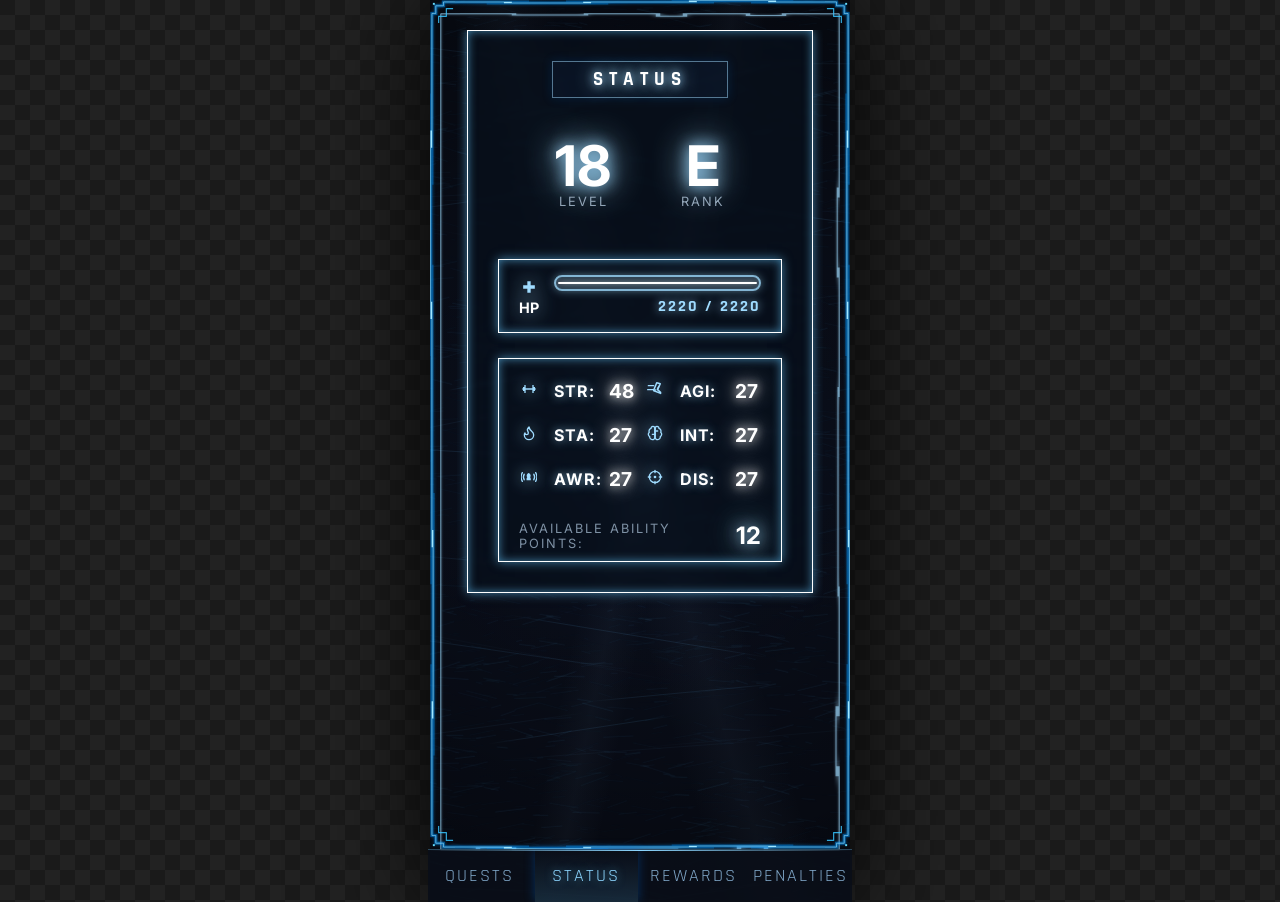
==== commit e30deaf0: "Refine dashboard icons, cleanup unused assets, and backup generator scripts" ====
--- a/app/index.html
+++ b/app/index.html
@@ -70,23 +70,23 @@
                             <span class="stat-name">STR:</span><span class="stat-val">48</span>
                         </div>
                         <div class="stat-row">
-                            <span class="stat-icon"><svg width="16" height="16" viewBox="0 0 24 24" fill="none" stroke="currentColor" stroke-width="2"><path d="M13 10V3L5 14h7v7l8-11h-7z"/></svg></span>
+                            <span class="stat-icon"><svg width="16" height="16" viewBox="0 0 24 24" fill="none" stroke="currentColor" stroke-width="2" stroke-linecap="round" stroke-linejoin="round"><path d="M2 7h8M1 13h9" /><g transform="translate(10 14) scale(1.15) translate(-10 -14)"><path d="M10 14L14 4l4.5 1.5L15 13l4 3.5V18L10.5 14.5Z" /><path d="M12.5 13.5c-1 0-2 .5-2 1" /><path d="M16.5 9.5l-1.5 3" /></g></svg></span>
                             <span class="stat-name">AGI:</span><span class="stat-val">27</span>
                         </div>
                         <div class="stat-row">
-                            <span class="stat-icon"><svg width="16" height="16" viewBox="0 0 24 24" fill="none" stroke="currentColor" stroke-width="2"><path d="M12 2v20m-7-7h14"/></svg></span>
+                            <span class="stat-icon"><svg width="16" height="16" viewBox="0 0 24 24" fill="none" stroke="currentColor" stroke-width="2" stroke-linecap="round" stroke-linejoin="round"><path d="M8.5 14.5A2.5 2.5 0 0 0 11 12c0-1.38-.5-2-1-3-1.072-2.143-.224-4.054 2-6 .5 2.5 2 4.9 4 6.5 2 1.6 3 3.5 3 5.5a7 7 0 1 1-14 0c0-1.153.433-2.294 1-3a2.5 2.5 0 0 0 2.5 2.5z" /></svg></span>
                             <span class="stat-name">STA:</span><span class="stat-val">27</span>
                         </div>
                         <div class="stat-row">
-                            <span class="stat-icon"><svg width="16" height="16" viewBox="0 0 24 24" fill="none" stroke="currentColor" stroke-width="2"><path d="M9.5 2A2.5 2.5 0 0112 4.5v15a2.5 2.5 0 01-4.9 0 2.5 2.5 0 01-3.6-2.6 2.5 2.5 0 01-1.3-4.2 2.5 2.5 0 011-3.5A2.5 2.5 0 015 6 2.5 2.5 0 019.5 2z"/></svg></span>
+                            <span class="stat-icon"><svg width="16" height="16" viewBox="0 0 24 24" fill="none" stroke="currentColor" stroke-width="2" stroke-linecap="round" stroke-linejoin="round"><path d="M12 5a3 3 0 1 0-5.997.125 4 4 0 0 0-2.526 5.77 4 4 0 0 0 .556 6.588A4 4 0 1 0 12 18Z"/><path d="M12 5a3 3 0 1 1 5.997.125 4 4 0 0 1 2.526 5.77 4 4 0 0 1-.556 6.588A4 4 0 1 1 12 18Z"/><path d="M12 5v14"/><path d="M12 9h4"/><path d="M12 14h-4"/></svg></span>
                             <span class="stat-name">INT:</span><span class="stat-val">27</span>
                         </div>
                         <div class="stat-row">
-                            <span class="stat-icon"><svg width="16" height="16" viewBox="0 0 24 24" fill="none" stroke="currentColor" stroke-width="2"><circle cx="12" cy="12" r="10"/><circle cx="12" cy="12" r="3"/></svg></span>
+                            <span class="stat-icon"><svg width="16" height="16" viewBox="0 0 24 24" fill="none" stroke="currentColor" stroke-width="2" stroke-linecap="round" stroke-linejoin="round"><path d="M4.9 16.2A8 8 0 014.9 7.8" /><path d="M2 18.5a13 13 0 010-13" /><path d="M19.1 7.8a8 8 0 010 8.4" /><path d="M22 5.5a13 13 0 010 13" /><path d="M12.5 6c-2.2 0-4 1.8-4 4 0 .9.3 1.7.8 2.4-.6.6-1 1.5-1 2.6v2h6.4v-2c0-1.1-.4-2-1-2.6.5-.7.8-1.5.8-2.4 0-2.2-1.8-4-4-4z" fill="currentColor" stroke="none"/></svg></span>
                             <span class="stat-name">AWR:</span><span class="stat-val">27</span>
                         </div>
                         <div class="stat-row">
-                            <span class="stat-icon"><svg width="16" height="16" viewBox="0 0 24 24" fill="none" stroke="currentColor" stroke-width="2"><path d="M12 22s8-4 8-10V5l-8-3-8 3v7c0 6 8 10 8 10z"/></svg></span>
+                            <span class="stat-icon"><svg width="16" height="16" viewBox="0 0 24 24" fill="none" stroke="currentColor" stroke-width="2" stroke-linecap="round" stroke-linejoin="round"><circle cx="12" cy="12" r="8.5" /><circle cx="12" cy="12" r="2" fill="currentColor" stroke="none" /><path d="M12 2v3.5M12 18.5v3.5M2 12h3.5M18.5 12h3.5" /></svg></span>
                             <span class="stat-name">DIS:</span><span class="stat-val">27</span>
                         </div>
                     </div>
--- a/app/style.css
+++ b/app/style.css
@@ -71,8 +71,6 @@
     border-width: 25px;
     border-image-source: url("data:image/svg+xml;charset=UTF-8,%3Csvg xmlns='http://www.w3.org/2000/svg' width='400' height='400'%3E%3Cdefs%3E%3Cfilter id='g-thick' x='-20%25' y='-20%25' width='140%25' height='140%25'%3E%3CfeGaussianBlur stdDeviation='8' result='b'/%3E%3CfeMerge%3E%3CfeMergeNode in='b'/%3E%3CfeMergeNode in='SourceGraphic'/%3E%3C/feMerge%3E%3C/filter%3E%3C/defs%3E%3Cpath d='M 10 120 L 10 70 L 30 70 L 30 30 L 70 30 L 70 10 L 150 10 L 150 16 L 180 16 L 180 10 L 220 10 L 220 4 L 250 4 L 250 10 L 330 10 L 330 30 L 370 30 L 370 70 L 390 70 L 390 150 L 384 150 L 384 180 L 390 180 L 390 220 L 396 220 L 396 250 L 390 250 L 390 330 L 370 330 L 370 370 L 330 370 L 330 390 L 250 390 L 250 384 L 220 384 L 220 390 L 180 390 L 180 396 L 150 396 L 150 390 L 70 390 L 70 370 L 30 370 L 30 330 L 10 330 L 10 250 L 16 250 L 16 220 L 10 220 L 10 180 L 4 180 L 4 150 L 10 150 Z' fill='none' stroke='rgba(0, 150, 255, 0.4)' stroke-width='16' filter='url(%23g-thick)'/%3E%3Cpath d='M 10 120 L 10 70 L 30 70 L 30 30 L 70 30 L 70 10 L 150 10 L 150 16 L 180 16 L 180 10 L 220 10 L 220 4 L 250 4 L 250 10 L 330 10 L 330 30 L 370 30 L 370 70 L 390 70 L 390 150 L 384 150 L 384 180 L 390 180 L 390 220 L 396 220 L 396 250 L 390 250 L 390 330 L 370 330 L 370 370 L 330 370 L 330 390 L 250 390 L 250 384 L 220 384 L 220 390 L 180 390 L 180 396 L 150 396 L 150 390 L 70 390 L 70 370 L 30 370 L 30 330 L 10 330 L 10 250 L 16 250 L 16 220 L 10 220 L 10 180 L 4 180 L 4 150 L 10 150 Z' fill='none' stroke='rgba(160, 230, 255, 1)' stroke-width='3'/%3E%3Cpath d='M 45 120 L 45 85 L 85 85 L 85 45 L 120 45' fill='none' stroke='rgba(0, 180, 255, 0.8)' stroke-width='6'/%3E%3Cpath d='M 45 120 L 45 85 L 85 85 L 85 45 L 120 45' fill='none' stroke='rgba(200, 240, 255, 1)' stroke-width='1.5'/%3E%3Cpath d='M 355 120 L 355 85 L 315 85 L 315 45 L 280 45' fill='none' stroke='rgba(0, 180, 255, 0.8)' stroke-width='6'/%3E%3Cpath d='M 355 120 L 355 85 L 315 85 L 315 45 L 280 45' fill='none' stroke='rgba(200, 240, 255, 1)' stroke-width='1.5'/%3E%3Cpath d='M 355 280 L 355 315 L 315 315 L 315 355 L 280 355' fill='none' stroke='rgba(0, 180, 255, 0.8)' stroke-width='6'/%3E%3Cpath d='M 355 280 L 355 315 L 315 315 L 315 355 L 280 355' fill='none' stroke='rgba(200, 240, 255, 1)' stroke-width='1.5'/%3E%3Cpath d='M 45 280 L 45 315 L 85 315 L 85 355 L 120 355' fill='none' stroke='rgba(0, 180, 255, 0.8)' stroke-width='6'/%3E%3Cpath d='M 45 280 L 45 315 L 85 315 L 85 355 L 120 355' fill='none' stroke='rgba(200, 240, 255, 1)' stroke-width='1.5'/%3E%3Crect x='15' y='15' width='10' height='10' fill='rgba(100, 220, 255, 1)'/%3E%3Crect x='375' y='15' width='10' height='10' fill='rgba(100, 220, 255, 1)'/%3E%3Crect x='375' y='375' width='10' height='10' fill='rgba(100, 220, 255, 1)'/%3E%3Crect x='15' y='375' width='10' height='10' fill='rgba(100, 220, 255, 1)'/%3E%3C/svg%3E");
     border-image-slice: 130;
-    border-image-width: 25px;
-    border-image-repeat: stretch;
 }
 
 /* Background Canvas — procedural scratched-metal texture */
@@ -948,8 +946,19 @@
 }
 
 .task-check-icon {
-    color: #10b981;
-    filter: drop-shadow(0 0 8px rgba(16, 185, 129, 0.9)) drop-shadow(0 0 15px rgba(16, 185, 129, 0.6));
+    overflow: visible;
+}
+
+.task-check-box.completed {
+    filter: drop-shadow(0 0 4px rgba(16, 185, 129, 0.8));
+}
+
+.task-check-box.pending {
+    filter: drop-shadow(0 0 3px rgba(255, 255, 255, 0.8));
+}
+
+.task-check-mark {
+    filter: drop-shadow(0 0 6px rgba(16, 185, 129, 1)) drop-shadow(0 0 12px rgba(16, 185, 129, 0.8));
 }
 
 .quest-warning {
